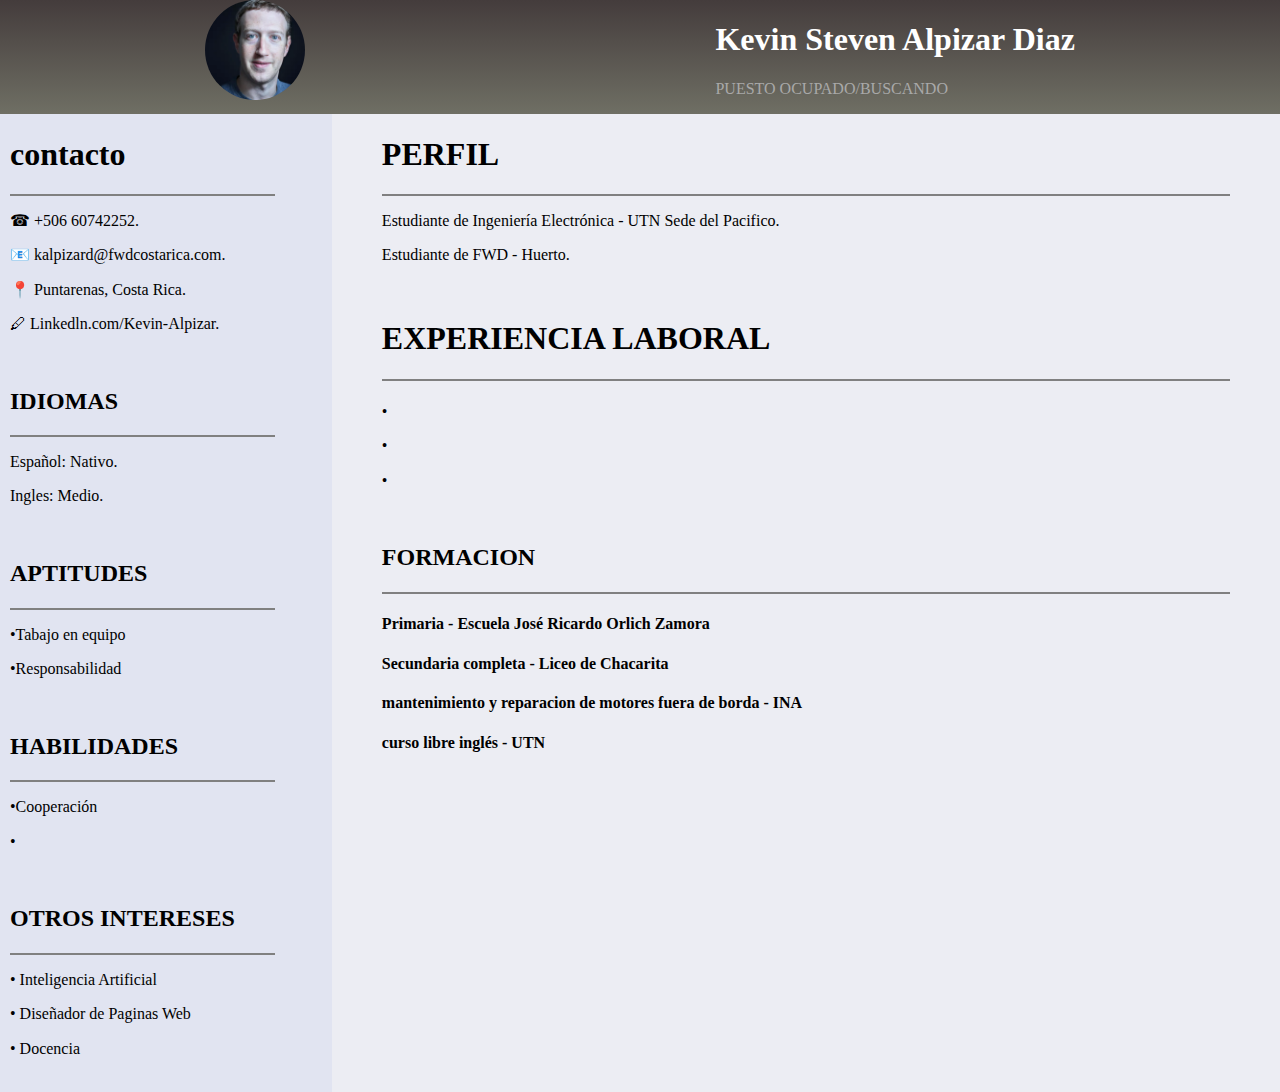
==== CV #2 KD/index.html @ c10d0b39 "CV #2 KA" ====
<!-- html5 DOC -->

<!DOCTYPE html>
<html lang="en">
  <head>
    <meta charset="UTF-8" />
    <meta name="viewport" content="width=device-width, initial-scale=1.0" />
    <title>Curriculum 2</title>
    <link rel="stylesheet" href="src/Style/styles.css" />
    <link rel="stylesheet" href="src/Style/normalize.css" />
  </head>
  <body>
    <!-- Encabezado -->

    <div class="contenedorheader">
      <img
        class="foto"
        src="src/img/0x0 (1).webp"
        alt=""
        width="100px"
        height="100px"
      />

      <div class="name">
        <div class="jose">
          <h1>Kevin Steven Alpizar Diaz</h1>
        </div>
        <div class="puesto">
          <p>PUESTO OCUPADO/BUSCANDO</p>
        </div>
      </div>
    </div>

    <!-- Container -->
    <div class="father">
      <!-- Left -->
      <div class="son1">
        <!-- Center_left -->
        <div class="left">
          <h1>contacto</h1>

          <hr
            style="
              height: 2px;
              border-width: 0;
              color: gray;
              background-color: gray;
            "
          />

          <p>☎ +506 60742252.</p>
          <p>📧 kalpizard@fwdcostarica.com.</p>
          <p>📍 Puntarenas, Costa Rica.</p>
          <p>🖊 Linkedln.com/Kevin-Alpizar.</p>
          <br />

          <h2>IDIOMAS</h2>
          <hr
            style="
              height: 2px;
              border-width: 0;
              color: gray;
              background-color: gray;
            "
          />

          <p>Español: Nativo.</p>
          <p>Ingles: Medio.</p>

          <br />

          <h2>APTITUDES</h2>
          <hr
            style="
              height: 2px;
              border-width: 0;
              color: gray;
              background-color: gray;
            "
          />

          <p>•Tabajo en equipo</p>
          <p>•Responsabilidad</p>

          <br />

          <h2>HABILIDADES</h2>
          <hr
            style="
              height: 2px;
              border-width: 0;
              color: gray;
              background-color: gray;
            "
          />

          <p>•Cooperación</p>
          <p>•</p>

          <br />

          <h2>OTROS INTERESES</h2>
          <hr
            style="
              height: 2px;
              border-width: 0;
              color: gray;
              background-color: gray;
            "
          />

          <p>• Inteligencia Artificial</p>
          <p>• Diseñador de Paginas Web</p>
          <p>• Docencia</p>
          <br />
        </div>
      </div>

      <!-- Right -->
      <div class="son2">
        <div class="right">
          <h1>PERFIL</h1>

          <hr
            style="
              height: 2px;
              border-width: 0;
              color: gray;
              background-color: gray;
            "
          />
          <p>Estudiante de Ingeniería Electrónica - UTN Sede del Pacifico.</p>
          <p>Estudiante de FWD - Huerto.</p>
          <br />

          <h1>EXPERIENCIA LABORAL</h1>
          <hr
            style="
              height: 2px;
              border-width: 0;
              color: gray;
              background-color: gray;
            "
          />

          <h5></h5>
          <p>•</p>
          <p>•</p>
          <p>•</p>
          <br />

          <h2>FORMACION</h2>
          <hr
            style="
              height: 2px;
              border-width: 0;
              color: gray;
              background-color: gray;
            "
          />
          <h4>Primaria - Escuela José Ricardo Orlich Zamora</h4>
          <h4>Secundaria completa - Liceo de Chacarita</h4>
          <h4>mantenimiento y reparacion de motores fuera de borda - INA</h4>
          <h4>curso libre inglés - UTN</h4>
        </div>
      </div>
    </div>
  </body>
</html>
<!-- 
  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
 -->
---- CV #2 KD/src/Style/styles.css ----
/* headercontainer*/
.contenedorheader {
  display: flex;                                                                   /* Set text color to red */
  background-color: rgb(68, 60, 60);                                             /* Set text color to red */ 
  background-image: linear-gradient(rgb(68, 60, 60), rgb(111, 111, 100));
  justify-content: space-around;                                                    /* Set text color to red */
}

/* This is a single-line comment */
.foto {
  width: 100px;                                                                     /* Set text color to red */
  height: 100px;                                                                    /* Set text color to red */
  border-radius: 50px;                                                              /* Set text color to red */
  align-items: center;                                                              /* Set text color to red */
}

/* This is a single-line comment */
.jose {                                                                             /* Set text color to red */
  color: white;                                                                   /* Set text color to red */
  font-family: Lucida Console;                                                      /* Set text color to red */
}

/* This is a single-line comment */
.puesto {
  color: darkgray;                                                                /* Set text color to red */
}

/* This is a single-line comment */
.father {
  display: flex;                                                                    /* Set text color to red */    
}

/* This is a single-line comment */
.son1 {
  background-color: rgb(225, 228, 241);                                           /* Set text color to red */
  width: 35%;                                                                       /* Set text color to red */
  margin: 0 auto;                                                                   /* Set text color to red */
}

/* This is a single-line comment */
.son2 {
  background-color: rgb(236, 237, 243);                                           /* Set text color to red */
  width: 100%;                                                                      /* Set text color to red */
}

/* This is a single-line comment */
.left {
  width: 80%;                                                                       /* Set text color to red */
  margin-left: 10px;                                                                /* Set text color to red */
}

/* This is a single-line comment */
.right {
  margin-left: 50px;                                                                /* Set text color to red */
  margin-right: 50px;                                                               /* Set text color to red */
}
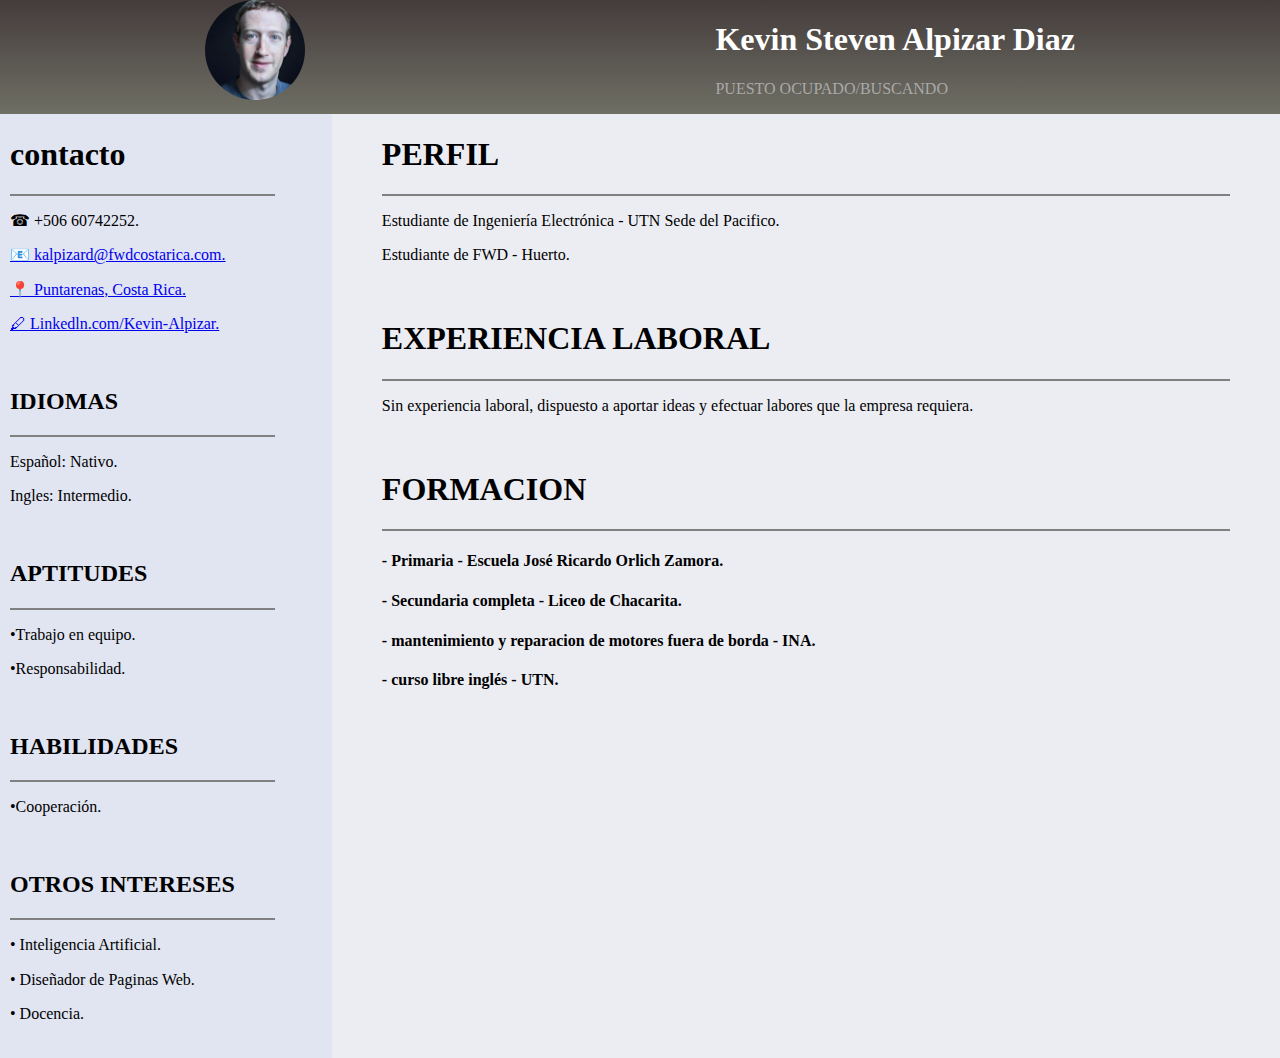
==== commit 77c69243: "Merge pull request #2 from kalpizard/cambios-kevin" ====
--- a/CV #2 KD/index.html
+++ b/CV #2 KD/index.html
@@ -49,9 +49,25 @@
           />
 
           <p>☎ +506 60742252.</p>
-          <p>📧 kalpizard@fwdcostarica.com.</p>
-          <p>📍 Puntarenas, Costa Rica.</p>
-          <p>🖊 Linkedln.com/Kevin-Alpizar.</p>
+          <p>
+            <a
+              href="https://www.google.com/intl/es/gmail/about/"
+              target="_blank"
+              >📧 kalpizard@fwdcostarica.com.</a
+            >
+          </p>
+          <p>
+            <a
+              href="https://www.google.com/maps/search/de+huerto+Puntarenas+map/@9.9827384,-84.758118,17z/data=!3m1!4b1?entry=ttu"
+              target="_blank"
+              >📍 Puntarenas, Costa Rica.</a
+            >
+          </p>
+          <p>
+            <a href="https://cr.linkedin.com/?original_referer=" target="_blank"
+              >🖊 Linkedln.com/Kevin-Alpizar.</a
+            >
+          </p>
           <br />
 
           <h2>IDIOMAS</h2>
@@ -65,7 +81,7 @@
           />
 
           <p>Español: Nativo.</p>
-          <p>Ingles: Medio.</p>
+          <p>Ingles: Intermedio.</p>
 
           <br />
 
@@ -79,8 +95,8 @@
             "
           />
 
-          <p>•Tabajo en equipo</p>
-          <p>•Responsabilidad</p>
+          <p>•Trabajo en equipo.</p>
+          <p>•Responsabilidad.</p>
 
           <br />
 
@@ -94,8 +110,7 @@
             "
           />
 
-          <p>•Cooperación</p>
-          <p>•</p>
+          <p>•Cooperación.</p>
 
           <br />
 
@@ -109,9 +124,9 @@
             "
           />
 
-          <p>• Inteligencia Artificial</p>
-          <p>• Diseñador de Paginas Web</p>
-          <p>• Docencia</p>
+          <p>• Inteligencia Artificial.</p>
+          <p>• Diseñador de Paginas Web.</p>
+          <p>• Docencia.</p>
           <br />
         </div>
       </div>
@@ -143,13 +158,14 @@
             "
           />
 
-          <h5></h5>
-          <p>•</p>
-          <p>•</p>
-          <p>•</p>
+          <p>
+            Sin experiencia laboral, dispuesto a aportar ideas y efectuar labores
+            que la empresa requiera.
+          </p>
+
           <br />
 
-          <h2>FORMACION</h2>
+          <h1>FORMACION</h1>
           <hr
             style="
               height: 2px;
@@ -158,10 +174,10 @@
               background-color: gray;
             "
           />
-          <h4>Primaria - Escuela José Ricardo Orlich Zamora</h4>
-          <h4>Secundaria completa - Liceo de Chacarita</h4>
-          <h4>mantenimiento y reparacion de motores fuera de borda - INA</h4>
-          <h4>curso libre inglés - UTN</h4>
+          <h4>- Primaria - Escuela José Ricardo Orlich Zamora.</h4>
+          <h4>- Secundaria completa - Liceo de Chacarita.</h4>
+          <h4>- mantenimiento y reparacion de motores fuera de borda - INA.</h4>
+          <h4>- curso libre inglés - UTN.</h4>
         </div>
       </div>
     </div>
